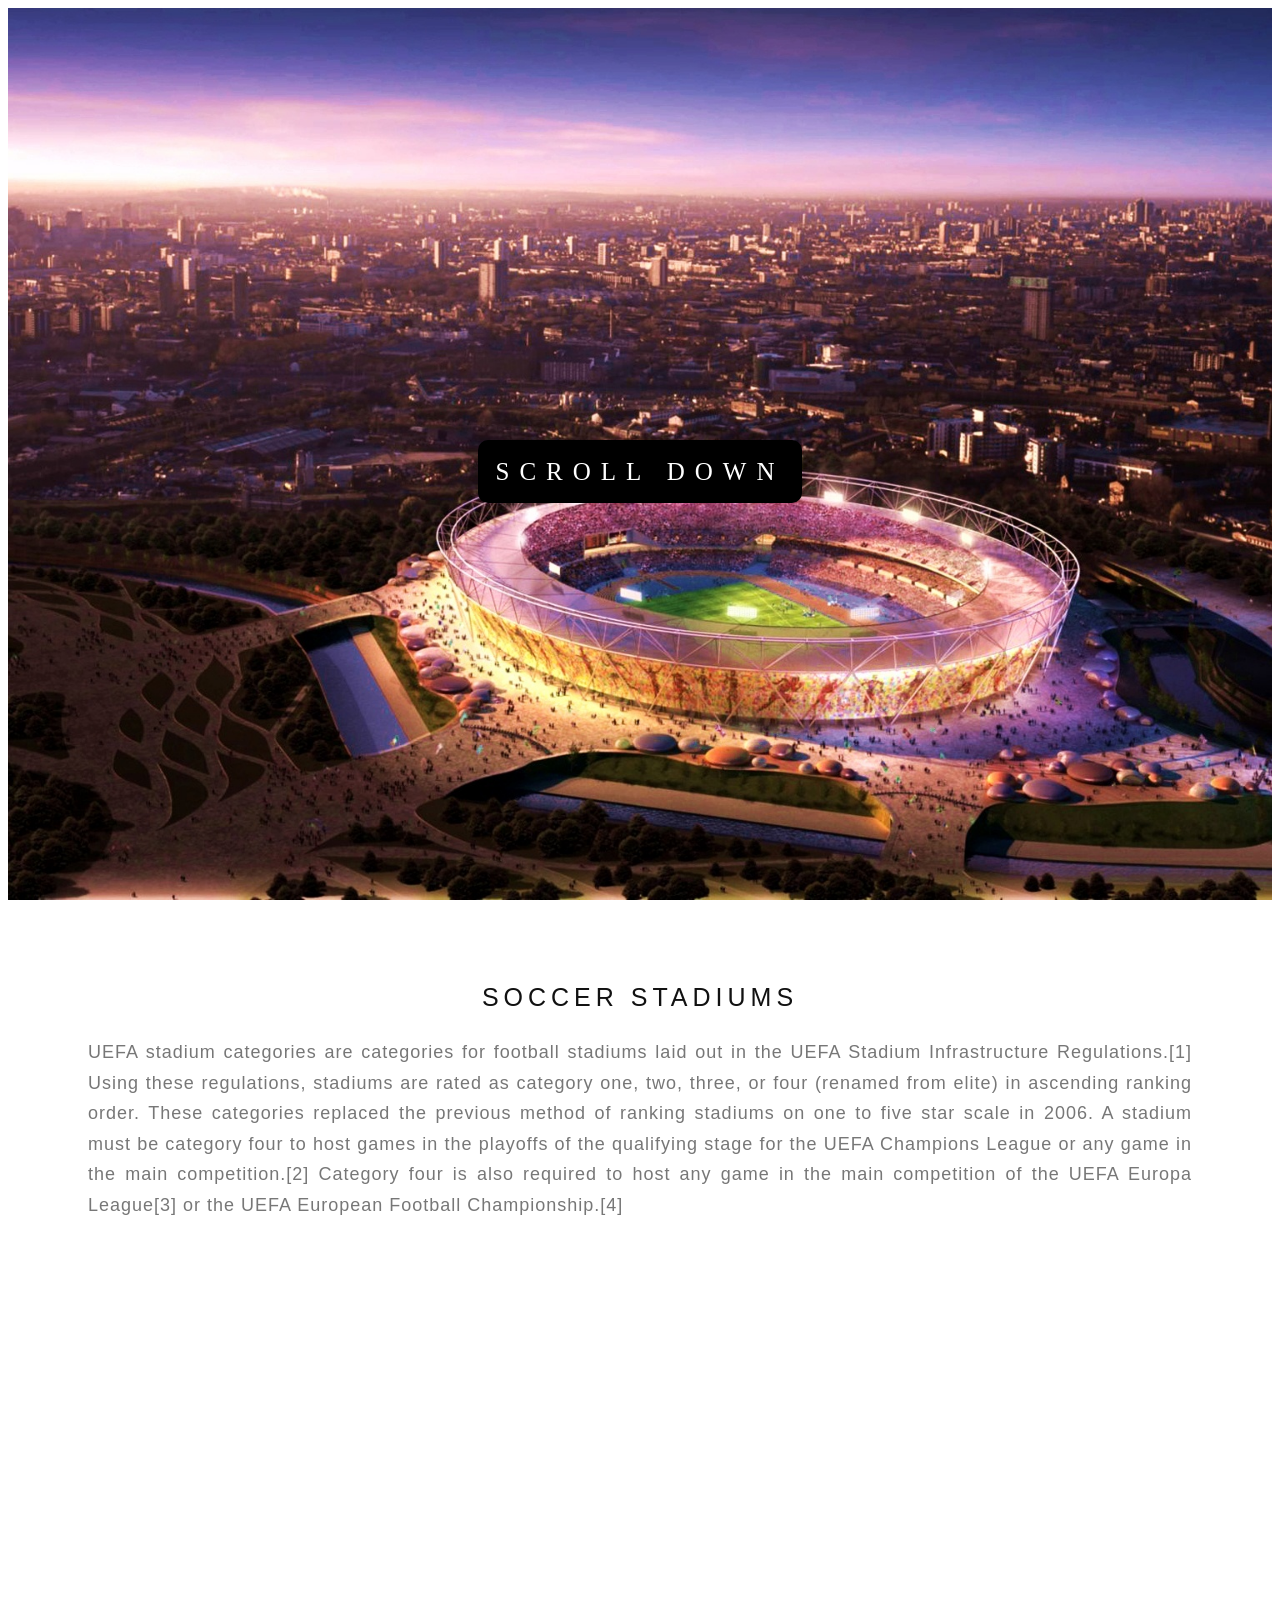
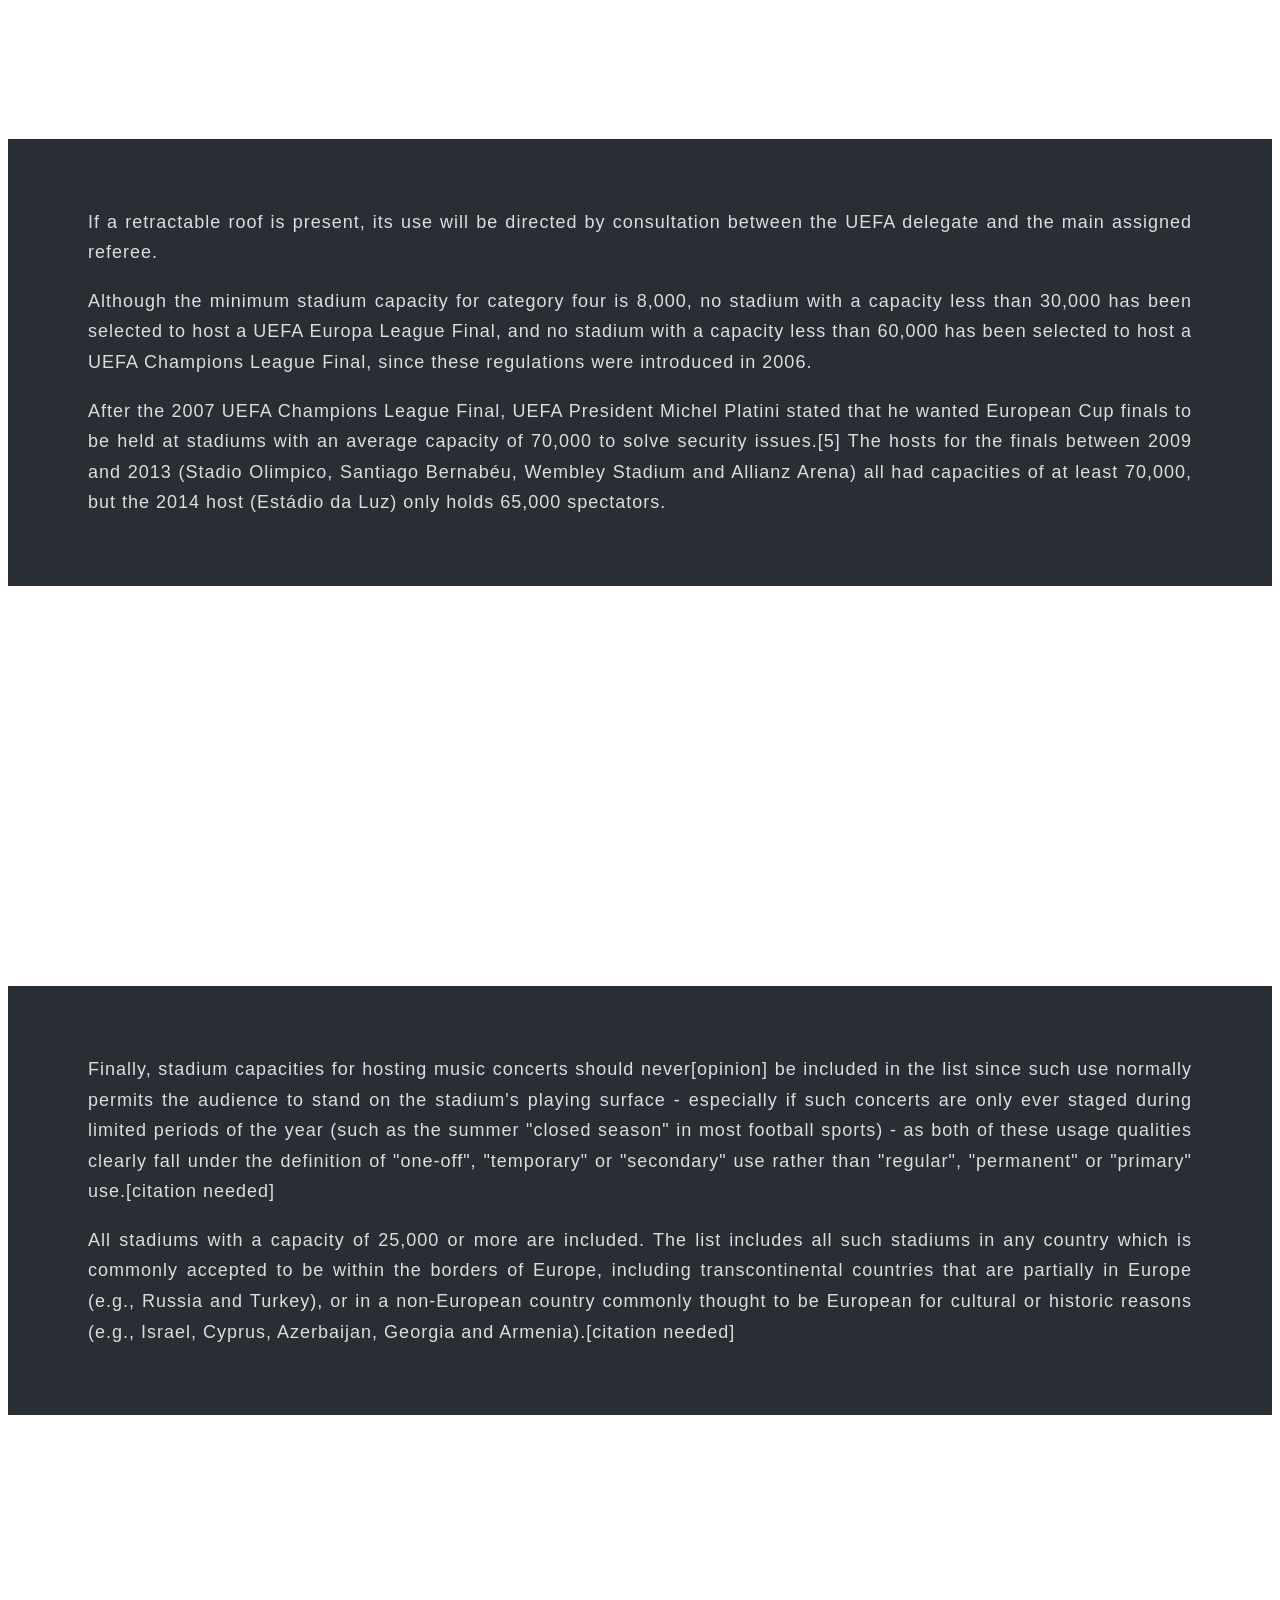
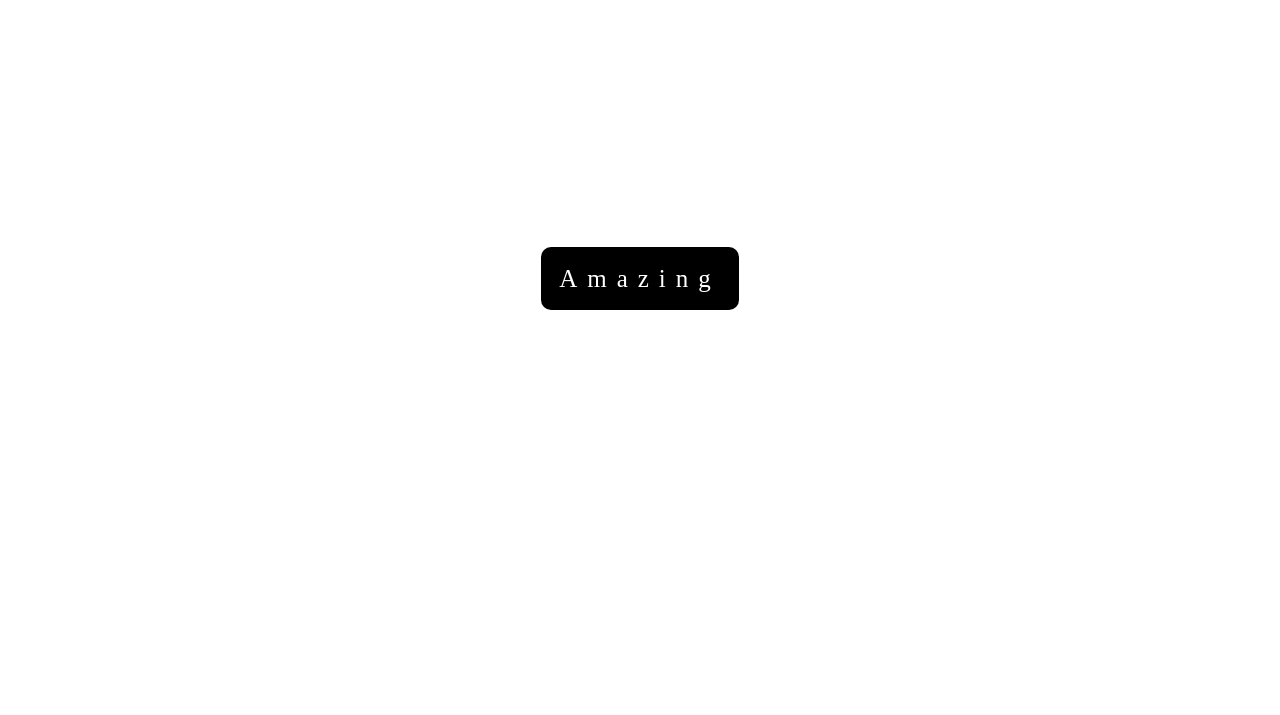
==== index.html @ ccea05b3 "added .gitignore file, deleted unecessary imagegs, renamed html file" ====
<!DOCTYPE html>
<html lang="en">
	<head>
		<meta charset="utf-8">
		<title></title>
		<meta name="description" name="">
		<link rel="stylesheet" type="text/css" href="parallax.css">
	</head>
	<body>
		<div class="image_1">
			<div class="caption">
				<span class="border">SCROLL DOWN</span>
			</div>
		</div>
		<div id="Lorem">
			<h3>Soccer Stadiums</h3>
			<p>UEFA stadium categories are categories for football stadiums laid out in the UEFA Stadium Infrastructure Regulations.[1] Using these regulations, stadiums are rated as category one, two, three, or four (renamed from elite) in ascending ranking order. These categories replaced the previous method of ranking stadiums on one to five star scale in 2006.  A stadium must be category four to host games in the playoffs of the qualifying stage for the UEFA Champions League or any game in the main competition.[2] Category four is also required to host any game in the main competition of the UEFA Europa League[3] or the UEFA European Football Championship.[4]</p>
		</div>
		<div class="image_2">
			<div class="caption">
				<span class="border">Full blown Stadium</span>
			</div>
		</div>
		<div class="Ipsum">
			<p>If a retractable roof is present, its use will be directed by consultation between the UEFA delegate and the main assigned referee.</p>
			<p>Although the minimum stadium capacity for category four is 8,000, no stadium with a capacity less than 30,000 has been selected to host a UEFA Europa League Final, and no stadium with a capacity less than 60,000 has been selected to host a UEFA Champions League Final, since these regulations were introduced in 2006.</p>
			<p>After the 2007 UEFA Champions League Final, UEFA President Michel Platini stated that he wanted European Cup finals to be held at stadiums with an average capacity of 70,000 to solve security issues.[5] The hosts for the finals between 2009 and 2013 (Stadio Olimpico, Santiago Bernabéu, Wembley Stadium and Allianz Arena) all had capacities of at least 70,000, but the 2014 host (Estádio da Luz) only holds 65,000 spectators.</p>
		</div>
		<div class="image_3">
			<div class="caption">
				<span class="border">Continue Scrolling</span>
			</div>
		</div>
		<div class="Ipsum">
			<p>Finally, stadium capacities for hosting music concerts should never[opinion] be included in the list since such use normally permits the audience to stand on the stadium's playing surface - especially if such concerts are only ever staged during limited periods of the year (such as the summer "closed season" in most football sports) - as both of these usage qualities clearly fall under the definition of "one-off", "temporary" or "secondary" use rather than "regular", "permanent" or "primary" use.[citation needed]</p>
			<p>All stadiums with a capacity of 25,000 or more are included. The list includes all such stadiums in any country which is commonly accepted to be within the borders of Europe, including transcontinental countries that are partially in Europe (e.g., Russia and Turkey), or in a non-European country commonly thought to be European for cultural or historic reasons (e.g., Israel, Cyprus, Azerbaijan, Georgia and Armenia).[citation needed]</p>
		</div>
		<div class="image_1">
			<div class="caption">
				<span class="border">Amazing</span>
			</div>
		</div>
	</body>
</html>
---- parallax.css ----
html, body {
	height: 100%;
}
.image_1, .image_2, .image_3 {
	height: 100%;
	background-attachment: fixed;
	background-position: center;
	background-repeat: no-repeat;
	background-size: cover;
	position: relative;
}
.image_1{
	background-image: url("IMG/stadium_1.jpg");
}
	.caption{
			position: absolute;
			left:0;
			top: 50%;
			width: 100%;
			color:white;
			text-align: center;
			/*background-color: white;*/
		}
		.caption span.border{
			background-color: #000;
			color:#fff;
			padding:18px;
			font-size: 25px;
			letter-spacing: 10px;
			border-radius: 10px;
		}
#Lorem{
	background-color: white;
	text-align: center;
	color: #777;
	padding: 50px 80px;
	text-align: justify;
}
	#Lorem h3{
		text-align: center;
		letter-spacing: 5px;
		text-transform: uppercase;
		font:25px "Lato", sans-serif;
		border-color: #111;
		color:#111;
	}
	#Lorem p{
		font:18px "Lato", sans-serif;
		text-align: justify;
		letter-spacing: 1px;
		line-height: 1.7;
	}
.image_2{
	background-image: url("IMG/uefa_2.jpg");
	height: 50%;
}
	.image_2 .caption span.border{
	background-color: transparent;
	}
.Ipsum{
	color:#ddd;
	background-color: #282E34;
	text-align: center;
	padding: 50px 80px;
	text-align: justify;
}
	.Ipsum p{
		font:18px "Lato", sans-serif;
		text-align: justify;
		letter-spacing: 1px;
		line-height: 1.7;
	}
.image_3{
	background-image: url("IMG/uefa_1.jpg");
	height: 400px;
}
	.image_3 .caption span.border{
	background-color: transparent; 
	}
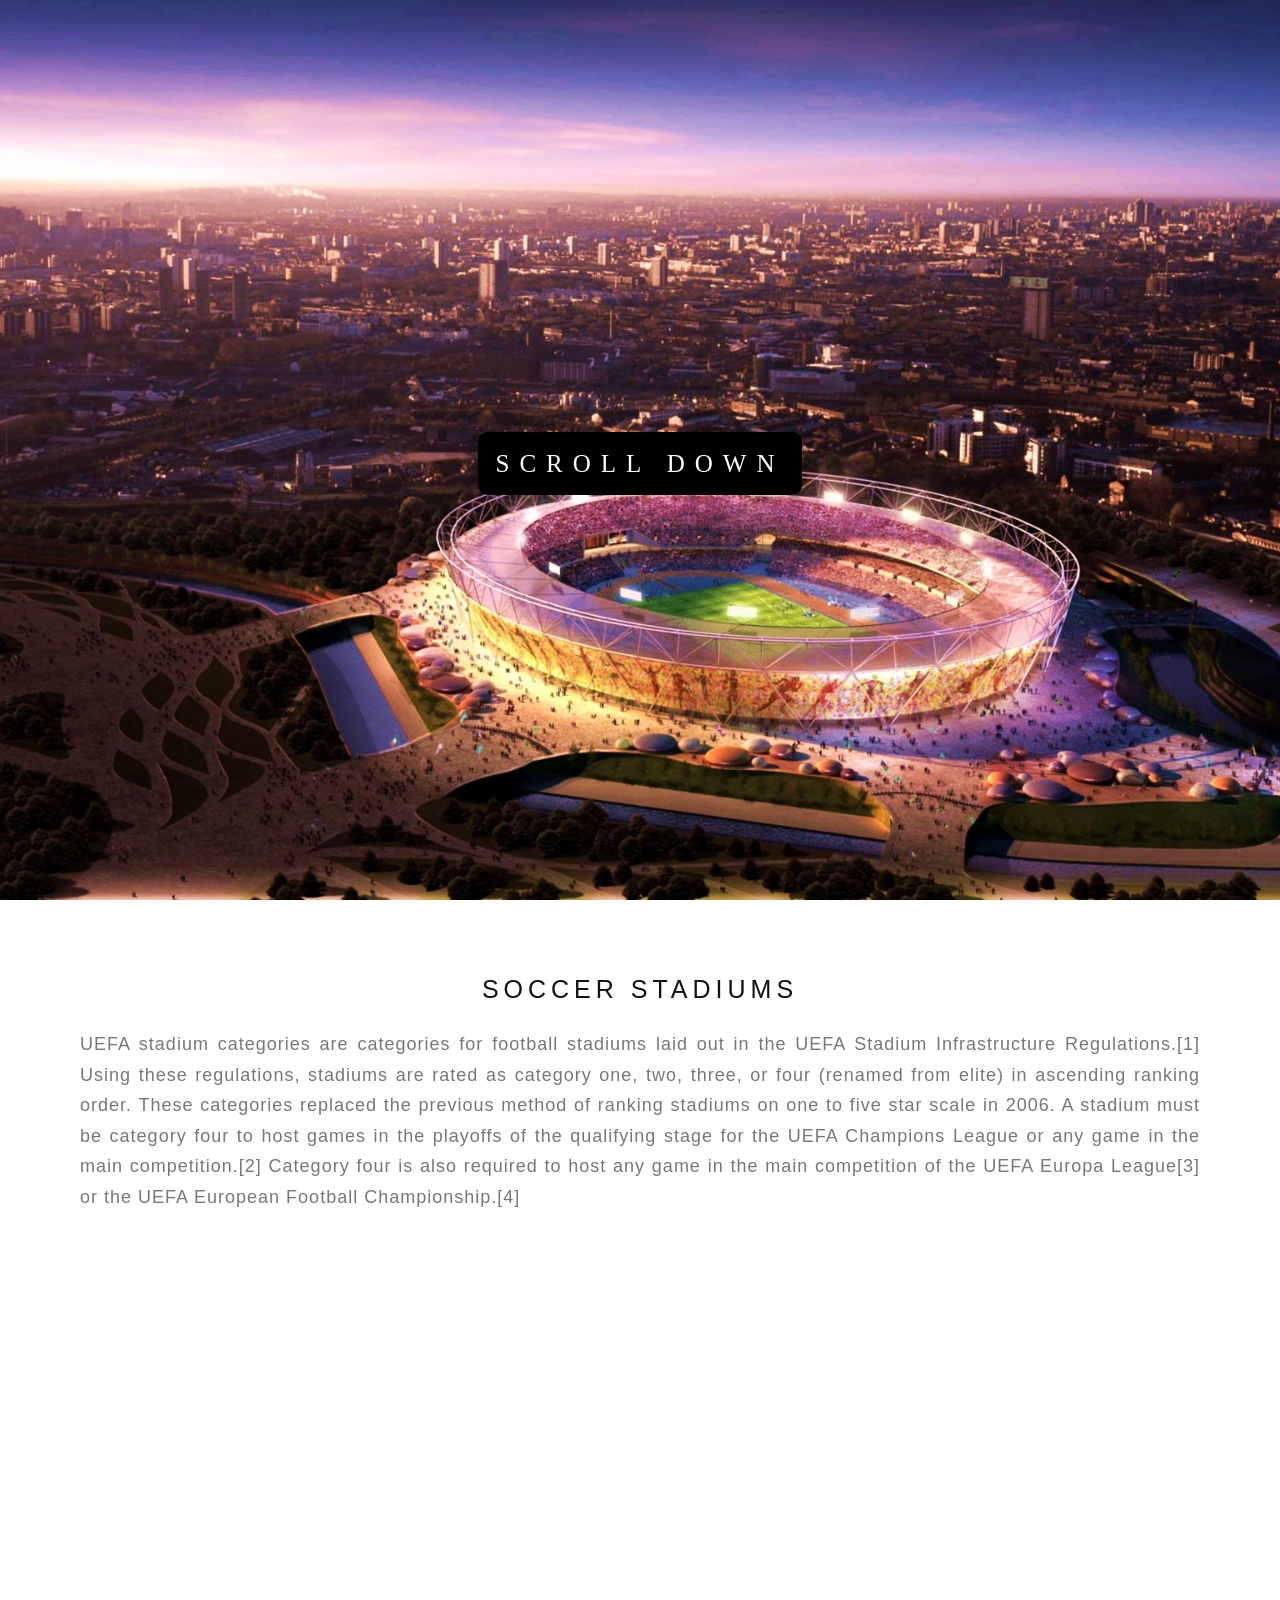
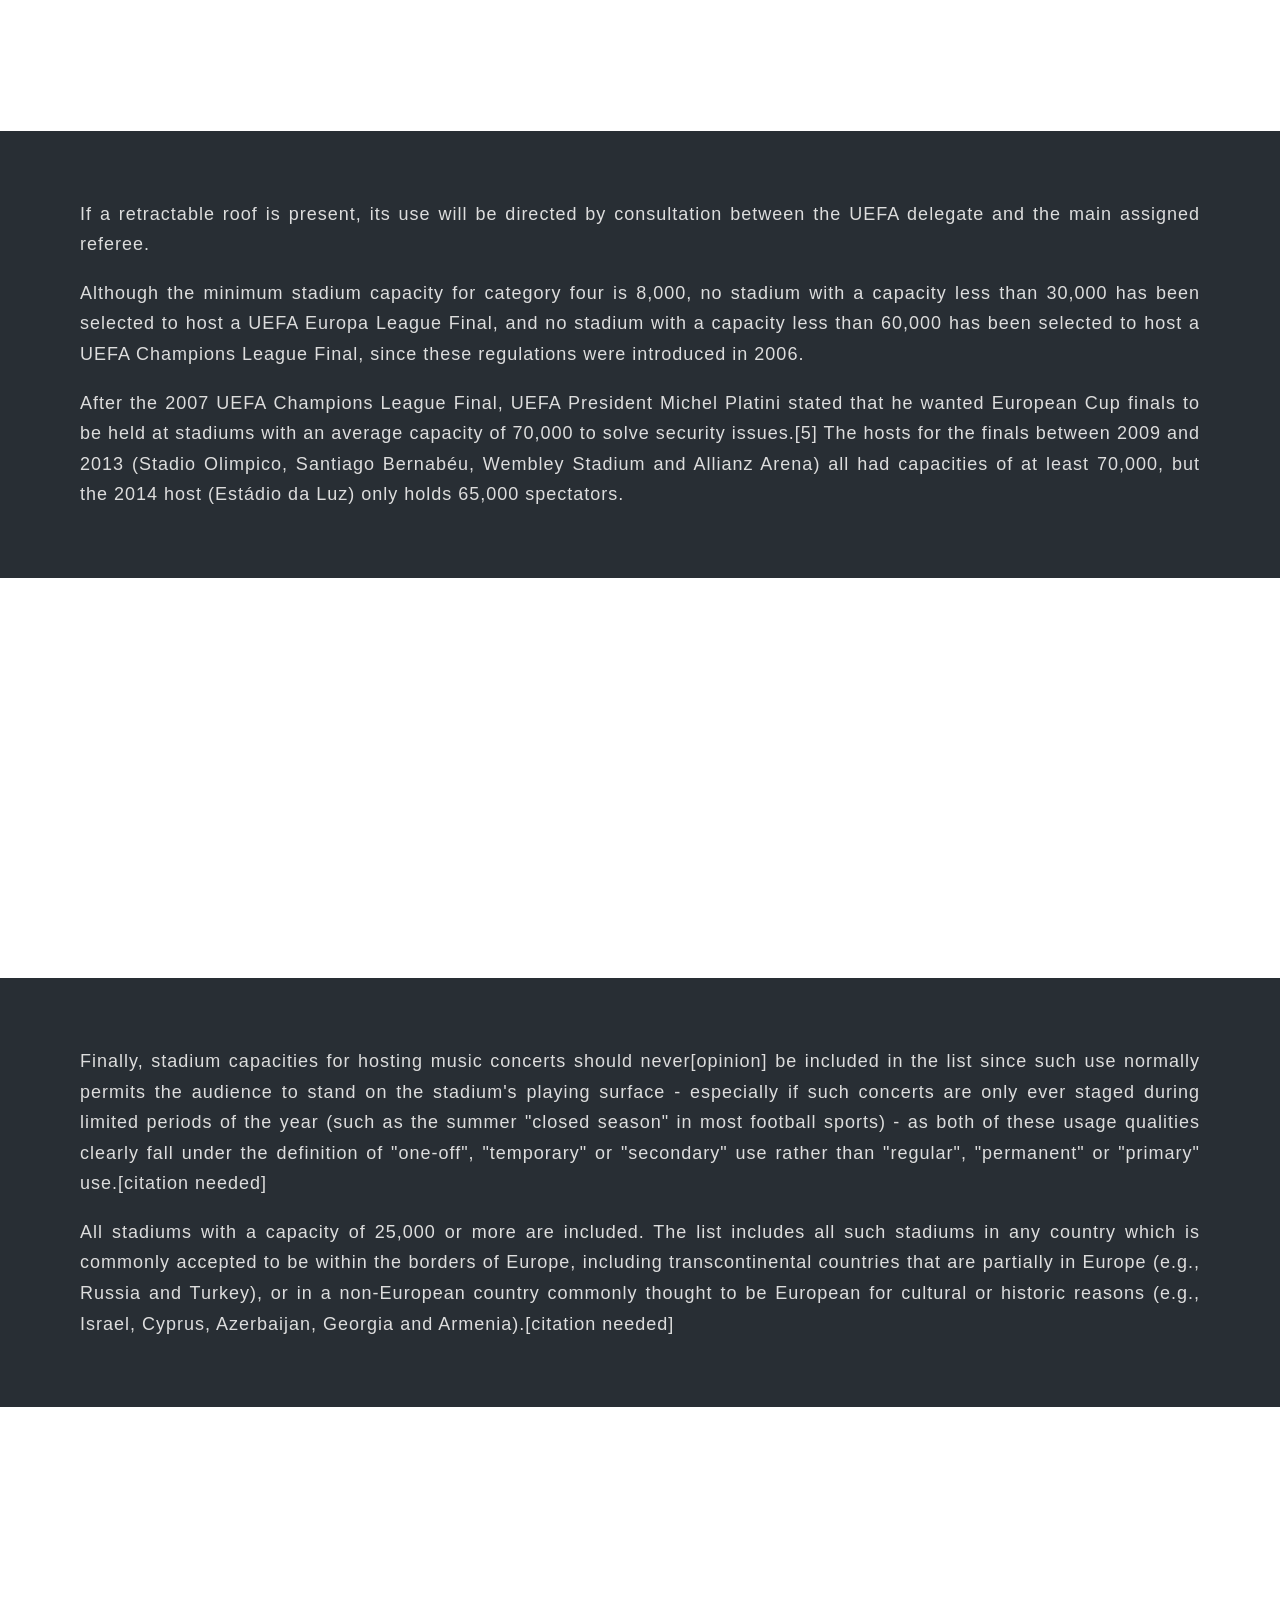
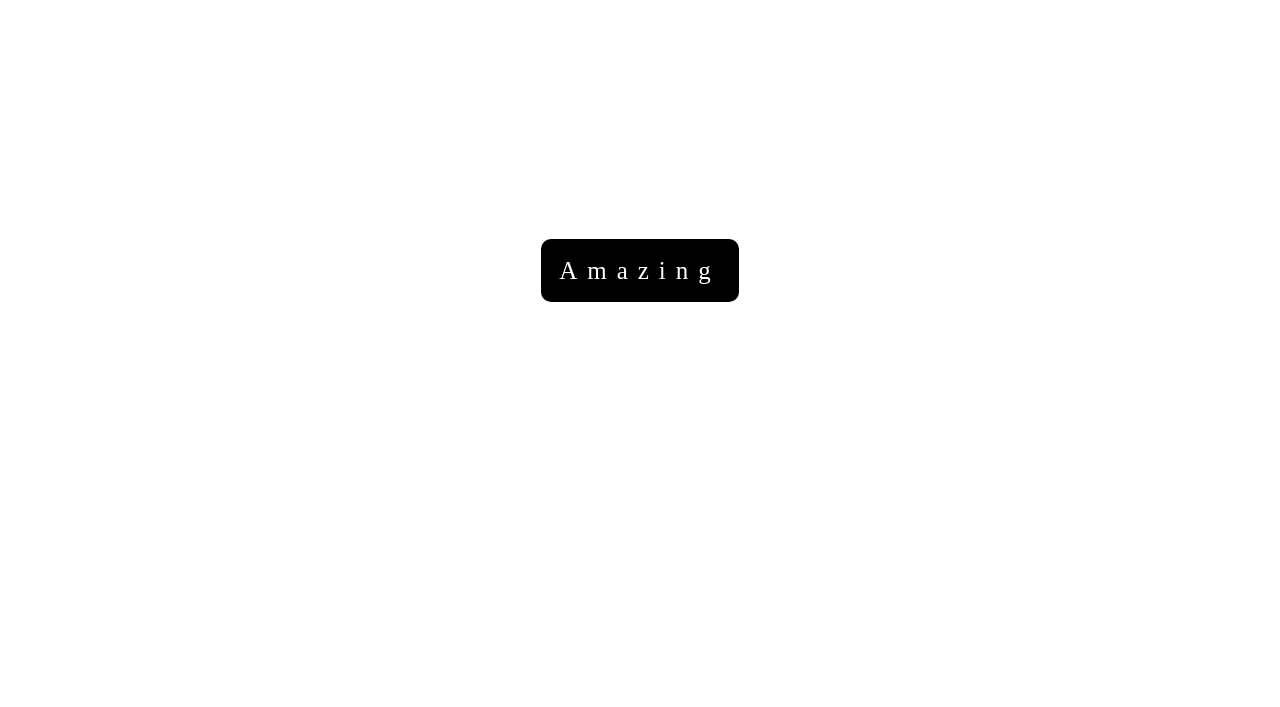
==== commit 74328050: "added Normalize.css" ====
--- a/index.html
+++ b/index.html
@@ -4,6 +4,7 @@
 		<meta charset="utf-8">
 		<title></title>
 		<meta name="description" name="">
+		<link rel="stylesheet" type="text/css" href="Normalize.css">
 		<link rel="stylesheet" type="text/css" href="parallax.css">
 	</head>
 	<body>
--- a/parallax.css
+++ b/parallax.css
@@ -8,6 +8,11 @@
 	background-repeat: no-repeat;
 	background-size: cover;
 	position: relative;
+	/*turn off parallax scrolling for tablets and phones. increase
+	and decrease the pixels if needed*/
+	@media only screen and (max-device-width: 1024px) {
+		background-attachment: scroll;
+	}
 }
 .image_1{
 	background-image: url("IMG/stadium_1.jpg");
